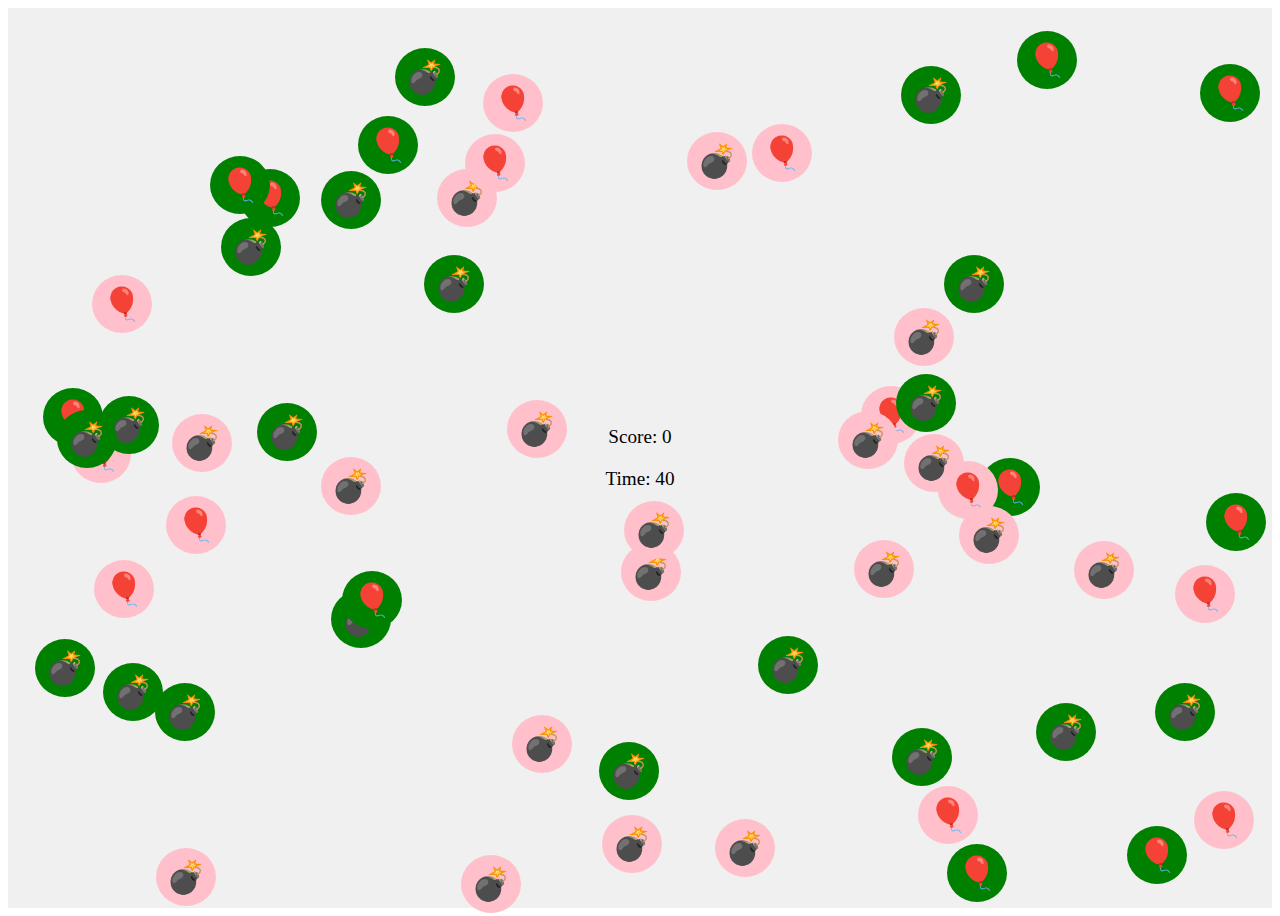
==== index.html @ bcff42c3 "files" ====
<!DOCTYPE html>
<html lang="en">
<head>
  <meta charset="UTF-8">
  <meta http-equiv="X-UA-Compatible" content="IE=edge">
  <meta name="viewport" content="width=device-width, initial-scale=1.0">
  <link rel="stylesheet" href="styles.css">
  <script src="bubble-pop.js" defer></script>
  <title>Bubble Pop Game</title>
</head>
<body>
  <div class="game-container">
    <div class="banner"></div>
    <div id="score">Score: 0</div>
    <div id="time">Time: 40</div>
  </div>
</body>
</html>
---- styles.css ----
/* styles.css */

/* Game container */
.game-container {
  position: relative;
  width: 100%;
  height: 100vh;
  background-color: #f0f0f0;
  display: flex;
  flex-direction: column;
  justify-content: center;
  align-items: center;
}

/* Banner styles */
.banner {
  position: absolute;
  top: 0;
  left: 0;
  width: 100%;
  height: 20%;
  background-image: url('path_to_your_banner_image.jpg');
  background-size: cover;
}

/* Bubble styles */
.bubble {
  position: absolute;
  font-size: 2em;
  cursor: pointer;
  transition: transform 0.3s ease;
  padding: 10px;
  border-radius: 50%;
  user-select: none;
}

.bubble:hover {
  transform: scale(1.2);
}

.bubble-pink {
  background-color: pink;
  color: white;
}

.bubble-green {
  background-color: green;
  color: white;
}

.bubble-yellow {
  background-color: yellow;
  color: black;
}

.bubble-purple {
  background-color: purple;
  color: white;
}

/* Score and time display */
#score, #time {
  margin: 10px;
  font-size: 1.2em;
}
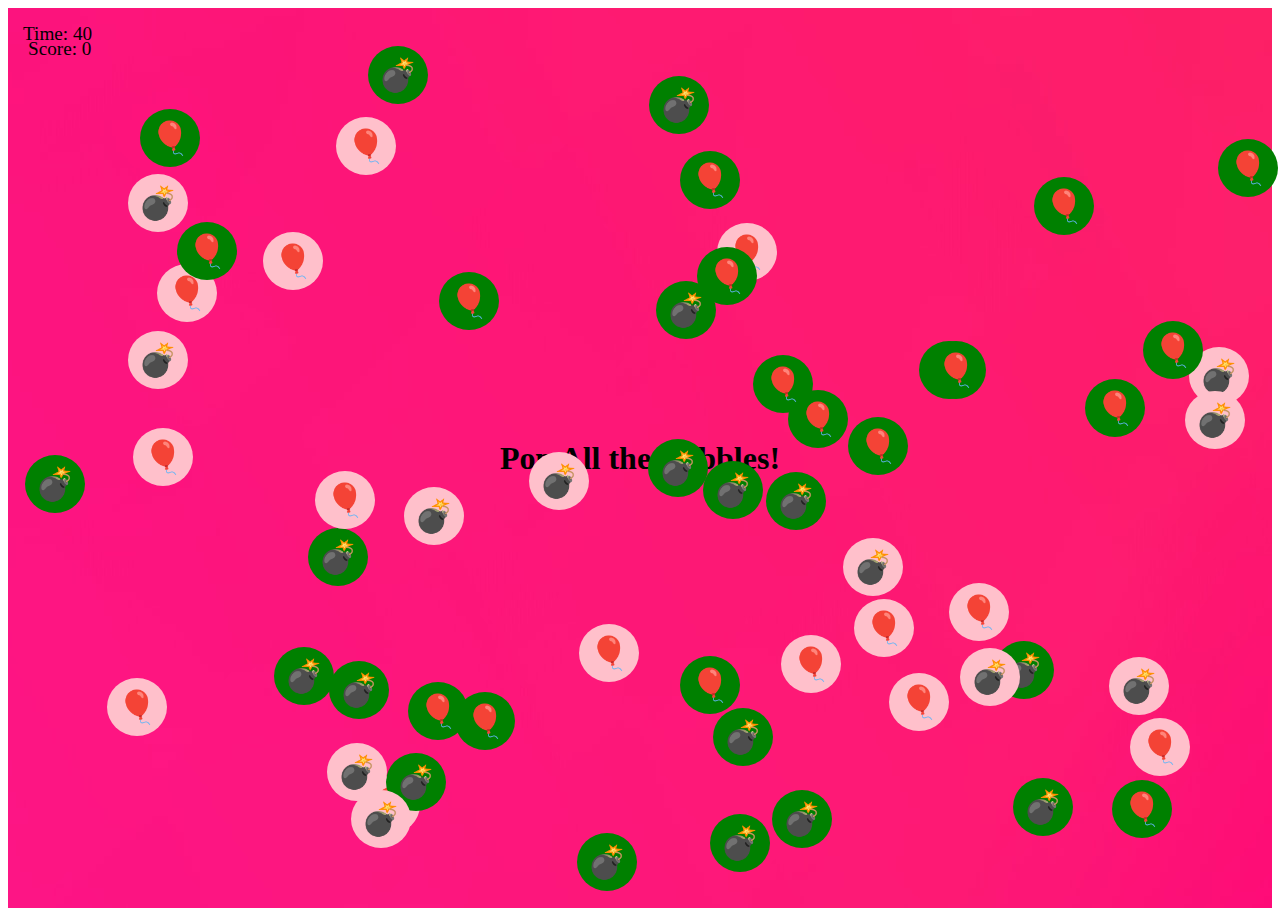
==== commit b2b09e74: "new files" ====
--- a/index.html
+++ b/index.html
@@ -10,6 +10,7 @@
 </head>
 <body>
   <div class="game-container">
+    <h1>Pop All the Bubbles!</h1>
     <div class="banner"></div>
     <div id="score">Score: 0</div>
     <div id="time">Time: 40</div>
--- a/styles.css
+++ b/styles.css
@@ -5,11 +5,19 @@
   position: relative;
   width: 100%;
   height: 100vh;
-  background-color: #f0f0f0;
+   background-image: url('./banner-image.jpg');
   display: flex;
   flex-direction: column;
   justify-content: center;
   align-items: center;
+}
+
+.h1 {
+  position: absolute;
+  top: 5px;
+  left: 50%;
+  transform: translateX(-50%);
+  font-size: 3em;
 }
 
 /* Banner styles */
@@ -19,9 +27,25 @@
   left: 0;
   width: 100%;
   height: 20%;
-  background-image: url('path_to_your_banner_image.jpg');
   background-size: cover;
 }
+
+/* Score and time display */
+#score {
+  position: absolute;
+  top: 20px;
+  left: 10px;
+  font-size: 4em; /* Adjust the font size as needed */
+}
+
+#time {
+  position: absolute;
+  top: 5px;
+  left: 5px;
+  font-size: 4em;
+}
+
+
 
 /* Bubble styles */
 .bubble {
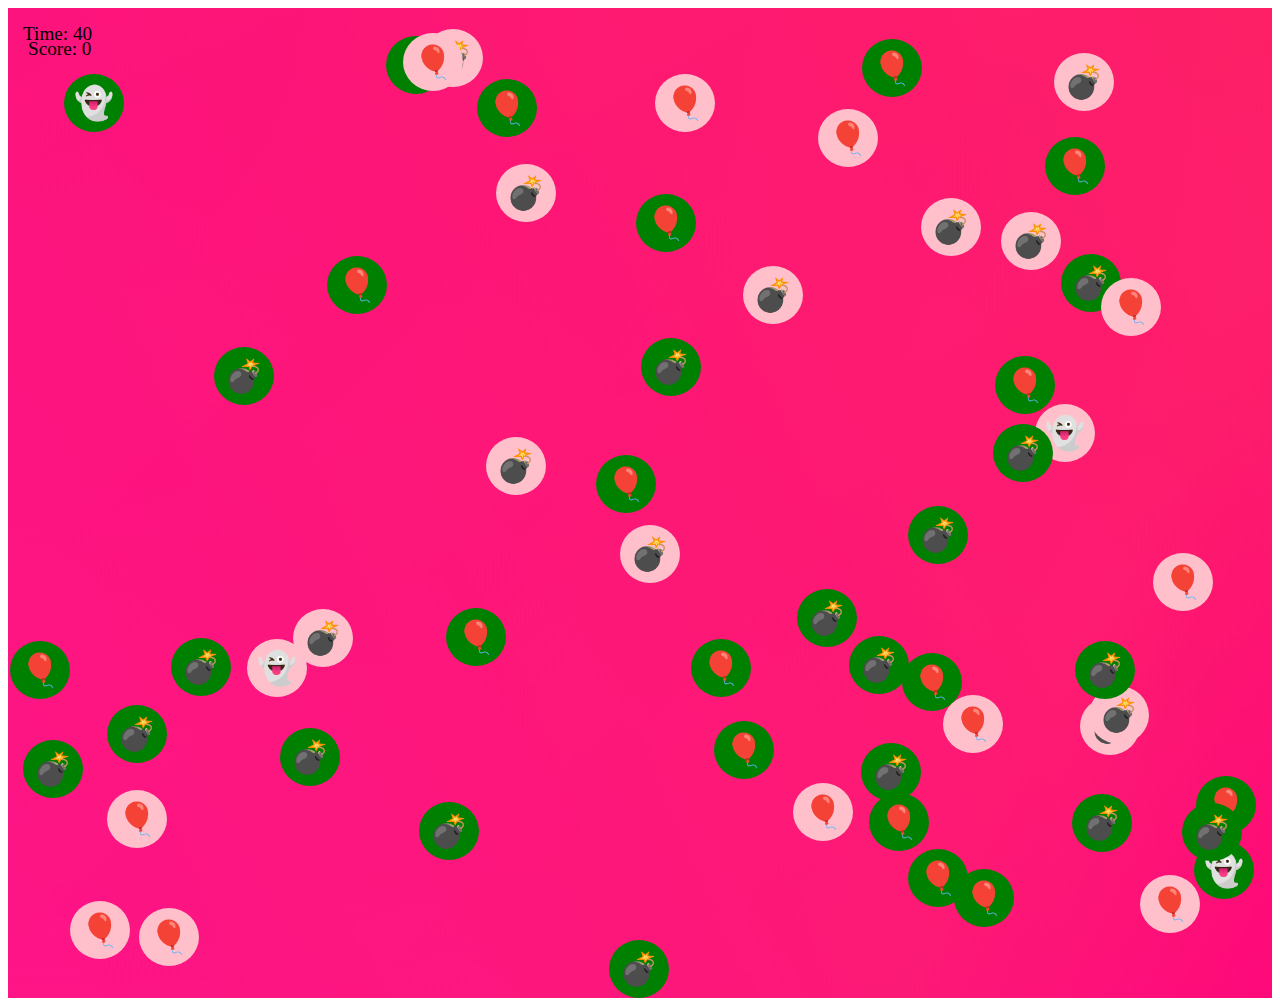
==== commit faf85761: "new files" ====
--- a/index.html
+++ b/index.html
@@ -10,7 +10,6 @@
 </head>
 <body>
   <div class="game-container">
-    <h1>Pop All the Bubbles!</h1>
     <div class="banner"></div>
     <div id="score">Score: 0</div>
     <div id="time">Time: 40</div>
--- a/styles.css
+++ b/styles.css
@@ -4,20 +4,12 @@
 .game-container {
   position: relative;
   width: 100%;
-  height: 100vh;
+  height: 110vh;
    background-image: url('./banner-image.jpg');
   display: flex;
   flex-direction: column;
   justify-content: center;
   align-items: center;
-}
-
-.h1 {
-  position: absolute;
-  top: 5px;
-  left: 50%;
-  transform: translateX(-50%);
-  font-size: 3em;
 }
 
 /* Banner styles */
@@ -26,7 +18,7 @@
   top: 0;
   left: 0;
   width: 100%;
-  height: 20%;
+  height: 100vh;
   background-size: cover;
 }
 
@@ -52,14 +44,32 @@
   position: absolute;
   font-size: 2em;
   cursor: pointer;
-  transition: transform 0.3s ease;
+  transition: transform 0.3s ease, opacity 0.3s ease;
   padding: 10px;
   border-radius: 50%;
   user-select: none;
 }
 
+.bad-bubble {
+  /* Style for bad bubbles */
+  background-color: black;
+  color: red;
+}
+
 .bubble:hover {
   transform: scale(1.2);
+}
+
+/* Animation for shrinking and fading */
+@keyframes shrinkAndFade {
+  0% {
+    transform: scale(1);
+    opacity: 1;
+  }
+  100% {
+    transform: scale(0);
+    opacity: 0;
+  }
 }
 
 .bubble-pink {
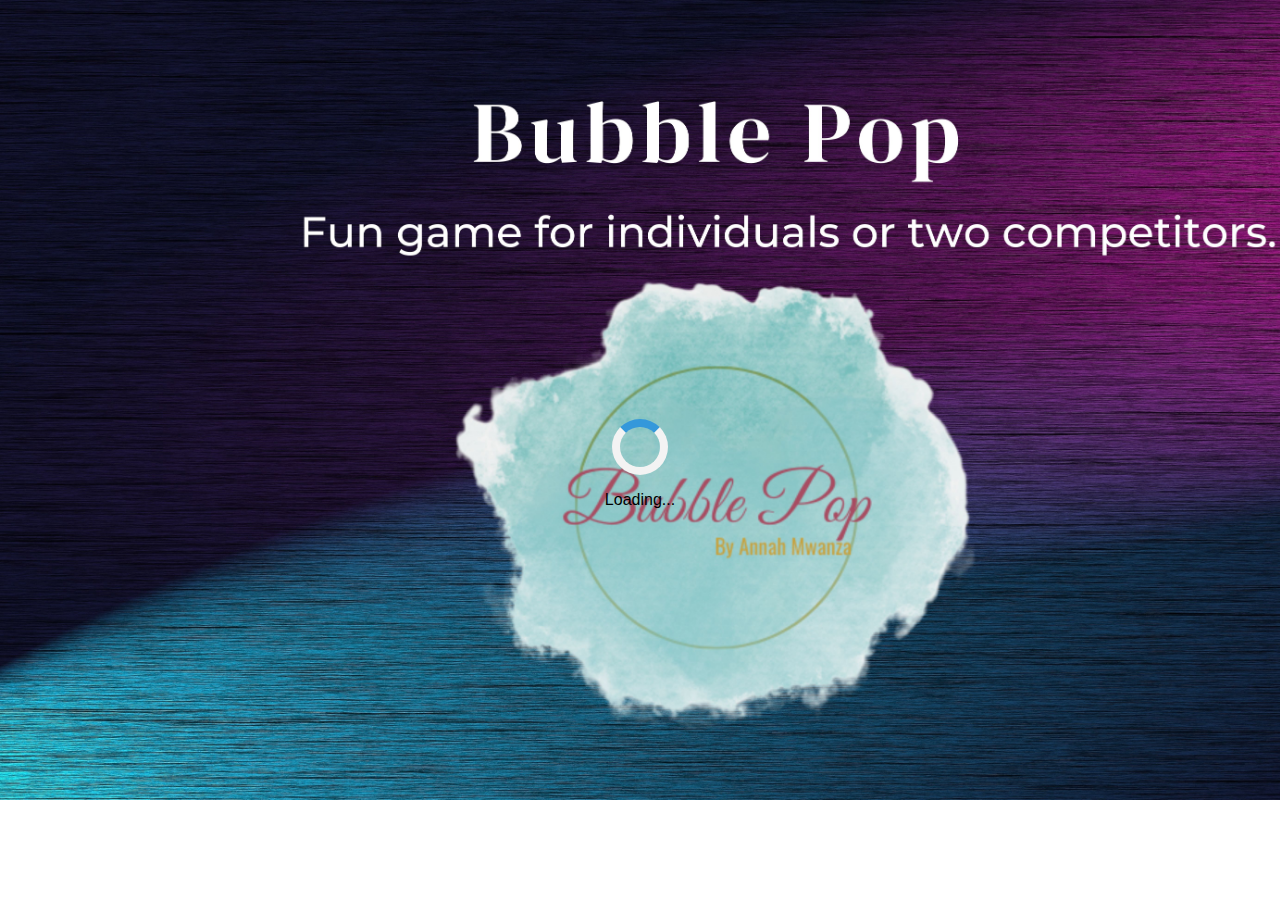
==== commit 65f14224: "new files" ====
--- a/index.html
+++ b/index.html
@@ -2,17 +2,26 @@
 <html lang="en">
 <head>
   <meta charset="UTF-8">
-  <meta http-equiv="X-UA-Compatible" content="IE=edge">
   <meta name="viewport" content="width=device-width, initial-scale=1.0">
-  <link rel="stylesheet" href="styles.css">
-  <script src="bubble-pop.js" defer></script>
-  <title>Bubble Pop Game</title>
+  <link rel="stylesheet" href="landing.css">
+  <title>Bubble Pop</title>
 </head>
 <body>
-  <div class="game-container">
-    <div class="banner"></div>
-    <div id="score">Score: 0</div>
-    <div id="time">Time: 40</div>
+  <div class="welcome-page">
+    <div class="welcome-content">
+      <h1 class="app-name"></h1>
+      <div class="logo"></div>
+    </div>
+    <div class="loading">
+      <div class="loader"></div>
+      <p>Loading...</p>
+    </div>
   </div>
+
+  <script>
+    setTimeout(function() {
+      window.location.href = "stage1.html";
+    }, 20000);  // Redirect after 20 seconds
+  </script>
 </body>
 </html>
--- a/landing.css
+++ b/landing.css
@@ -0,0 +1,51 @@
+body, html {
+  height: 100%;
+  margin: 0;
+  font-family: Arial, sans-serif;
+}
+
+.welcome-page {
+  display: flex;
+  flex-direction: column;
+  align-items: center;
+  justify-content: center;
+  background-image: url('./img/bubblepop.jpg');
+  background-size: cover;
+  height: 800px;
+  background-color: #f0f0f0;
+}
+
+.welcome-content {
+  text-align: center;
+  margin-bottom: 20px;
+}
+
+.app-name {
+  font-size: 36px;
+}
+
+.logo {
+  width: 100px;
+  height: 100px;
+  background-image: url('./img/logo.png');
+}
+
+.loading {
+  display: flex;
+  flex-direction: column;
+  align-items: center;
+}
+
+.loader {
+  border: 8px solid #f3f3f3;
+  border-top: 8px solid #3498db;
+  border-radius: 50%;
+  width: 40px;
+  height: 40px;
+  animation: spin 2s linear infinite;
+}
+
+@keyframes spin {
+  0% { transform: rotate(0deg); }
+  100% { transform: rotate(360deg); }
+}
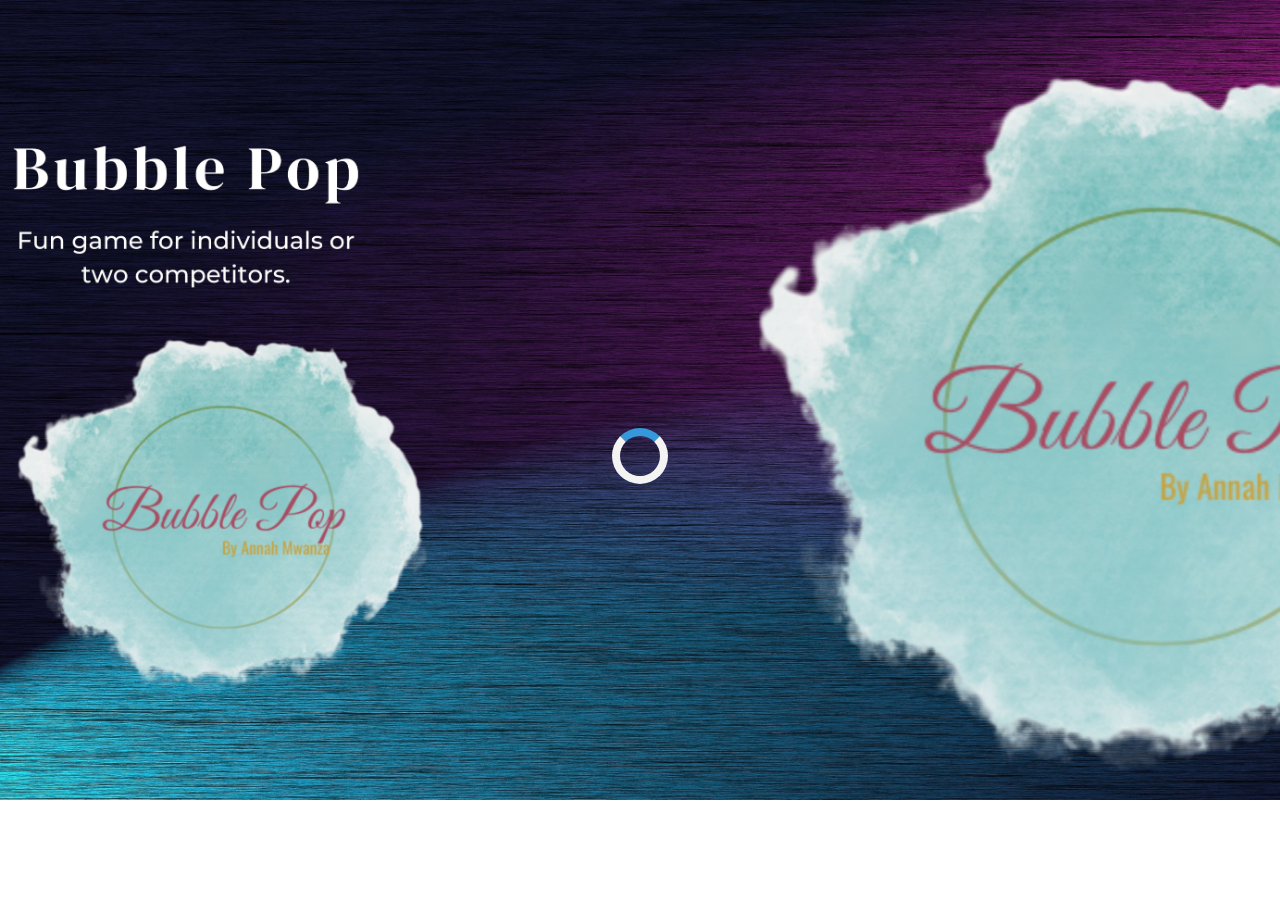
==== commit 936c78e3: "new file" ====
--- a/index.html
+++ b/index.html
@@ -14,7 +14,7 @@
     </div>
     <div class="loading">
       <div class="loader"></div>
-      <p>Loading...</p>
+      <p></p>
     </div>
   </div>
 
